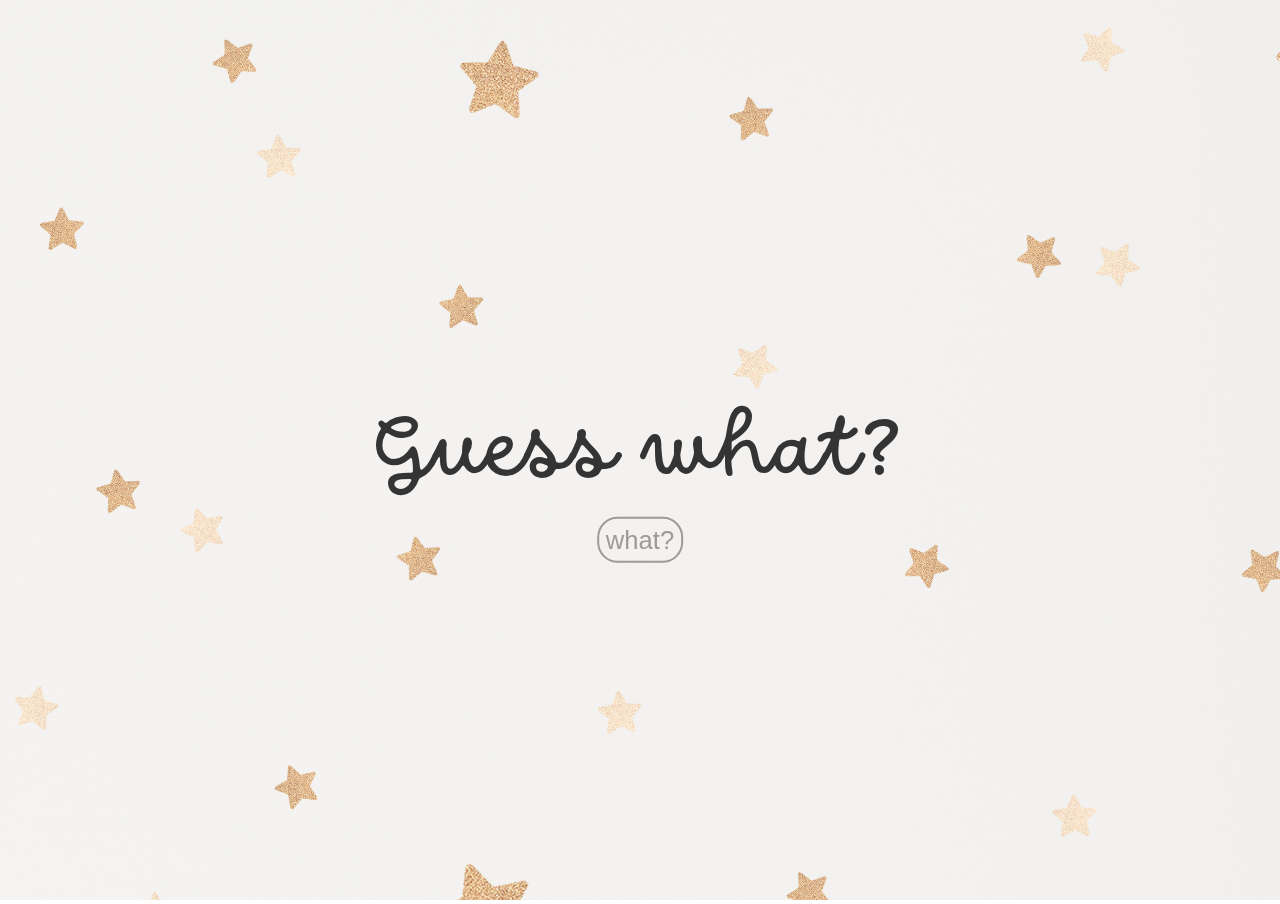
==== index.html @ 768b370d "page 1 done" ====
<!DOCTYPE html>
<html>
  <head>
    <title>Little Star</title>
    <link rel="stylesheet" href="./css/index.css" >
  </head>
  <body>
    <img id="bg" src="./images/starbackground.jpg">
    <div id="content">
      <div id="question">Guess what?</div>
      <a id="button" href="./page2.html">what?</a>
    </div>
  </body>
</html>
---- css/index.css ----
body {
  margin: 0;
  overflow-y: hidden;
  overflow-x: hidden;
}

#bg {
  height: 100vh;
  width: 100vw;
  object-fit: cover;
}

@font-face {
  font-family: 'Dreaming Out Loud';
  src: url('../fonts/titlefont.ttf') format('truetype');
}

#content {
  position: fixed;
  top: 0;
  left: 0;
  right: 0;
  bottom: 0;
}

#question {
  font-family: 'Dreaming Out Loud';
  position: absolute;
  top: 50%;
  left: 50%;
  transform: translate(-50%, -50%);
  font-size: 7vw;
  color: #353434;
}

#button {
  font-family: Arial, Helvetica, sans-serif;
  font-size: 2vw;
  position: absolute;
  top: 60%;
  left: 50%;
  transform: translate(-50%, -50%);
  text-decoration: none;
  color: #9F9998;
  border: 2pt solid #9F9998;
  padding: 5pt;
  border-radius: 1.6vw;
}
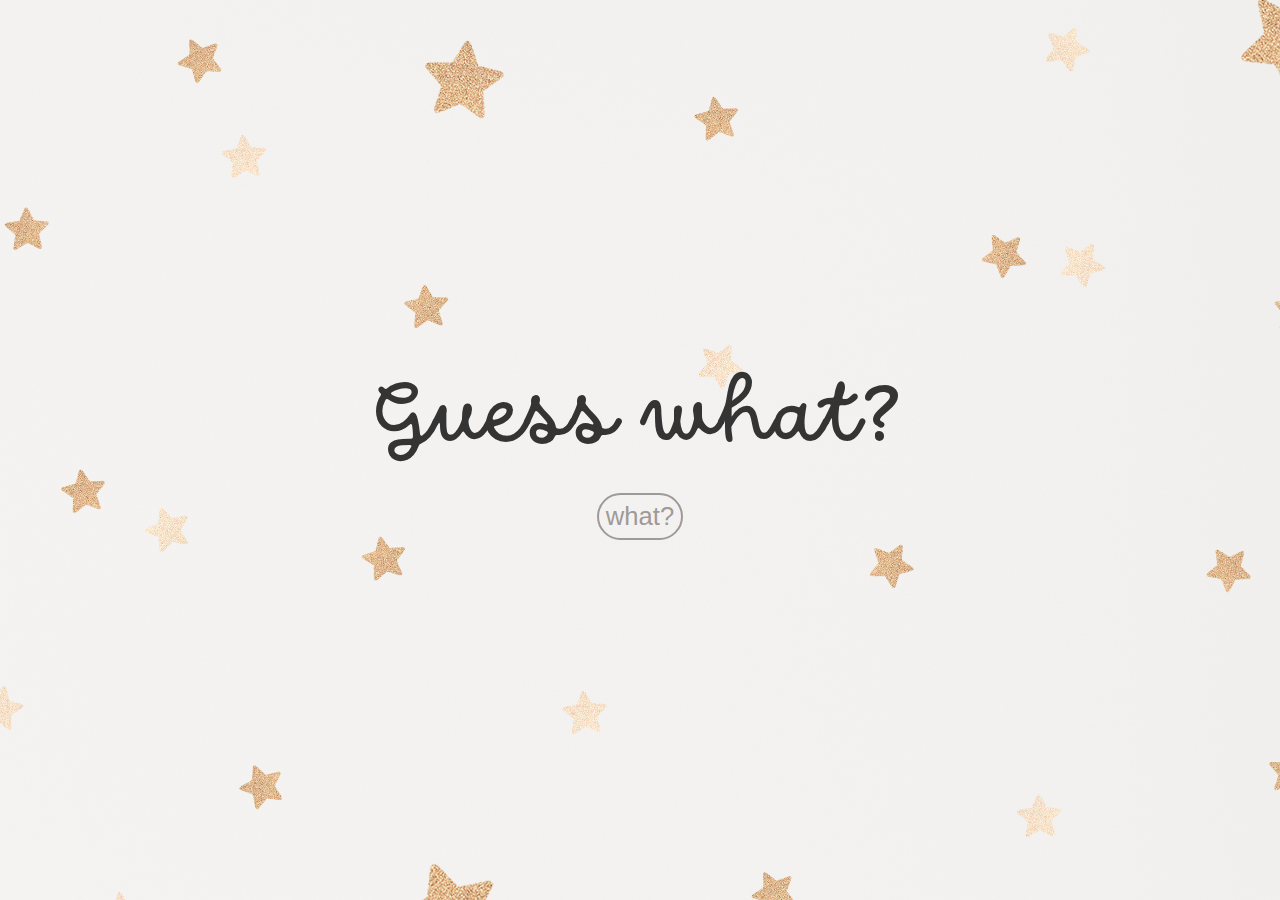
==== commit d2c80dcc: "Added responsive styling to page 1" ====
--- a/index.html
+++ b/index.html
@@ -2,13 +2,12 @@
 <html>
   <head>
     <title>Little Star</title>
-    <link rel="stylesheet" href="./css/index.css" >
+    <meta name="viewport" content="width=device-width, initial-scale=1" />
+    <link rel="stylesheet" href="./css/index.css" />
+    <link rel="stylesheet" href="./css/fonts.css" />
   </head>
   <body>
-    <img id="bg" src="./images/starbackground.jpg">
-    <div id="content">
-      <div id="question">Guess what?</div>
-      <a id="button" href="./page2.html">what?</a>
-    </div>
+    <div id="question">Guess what?</div>
+    <a id="button" href="./page2.html">what?</a>
   </body>
-</html>+</html>
--- a/css/index.css
+++ b/css/index.css
@@ -2,47 +2,48 @@
   margin: 0;
   overflow-y: hidden;
   overflow-x: hidden;
-}
-
-#bg {
+  display: flex;
+  flex-direction: column;
+  align-items: center;
+  justify-content: center;
+  gap: 20px;
   height: 100vh;
-  width: 100vw;
-  object-fit: cover;
-}
-
-@font-face {
-  font-family: 'Dreaming Out Loud';
-  src: url('../fonts/titlefont.ttf') format('truetype');
-}
-
-#content {
-  position: fixed;
-  top: 0;
-  left: 0;
-  right: 0;
-  bottom: 0;
+  background-image: url('../images/starbackground.jpg');
+  background-size: cover;
+  background-position-x: right;
 }
 
 #question {
   font-family: 'Dreaming Out Loud';
-  position: absolute;
-  top: 50%;
-  left: 50%;
-  transform: translate(-50%, -50%);
-  font-size: 7vw;
   color: #353434;
 }
 
 #button {
   font-family: Arial, Helvetica, sans-serif;
-  font-size: 2vw;
-  position: absolute;
-  top: 60%;
-  left: 50%;
-  transform: translate(-50%, -50%);
   text-decoration: none;
-  color: #9F9998;
-  border: 2pt solid #9F9998;
-  padding: 5pt;
-  border-radius: 1.6vw;
-}+  color: #9f9998;
+  border: 2pt solid #9f9998;
+}
+
+@media (max-width: 480px) {
+  #question {
+    font-size: 10vw;
+  }
+
+  #button {
+    padding: 5pt;
+    border-radius: 999px;
+  }
+}
+
+@media (min-width: 480px) {
+  #question {
+    font-size: 7vw;
+  }
+
+  #button {
+    font-size: 2vw;
+    padding: 5pt;
+    border-radius: 999px;
+  }
+}
--- a/css/fonts.css
+++ b/css/fonts.css
@@ -0,0 +1,4 @@
+@font-face {
+  font-family: 'Dreaming Out Loud';
+  src: url('../fonts/titlefont.ttf') format('truetype');
+}